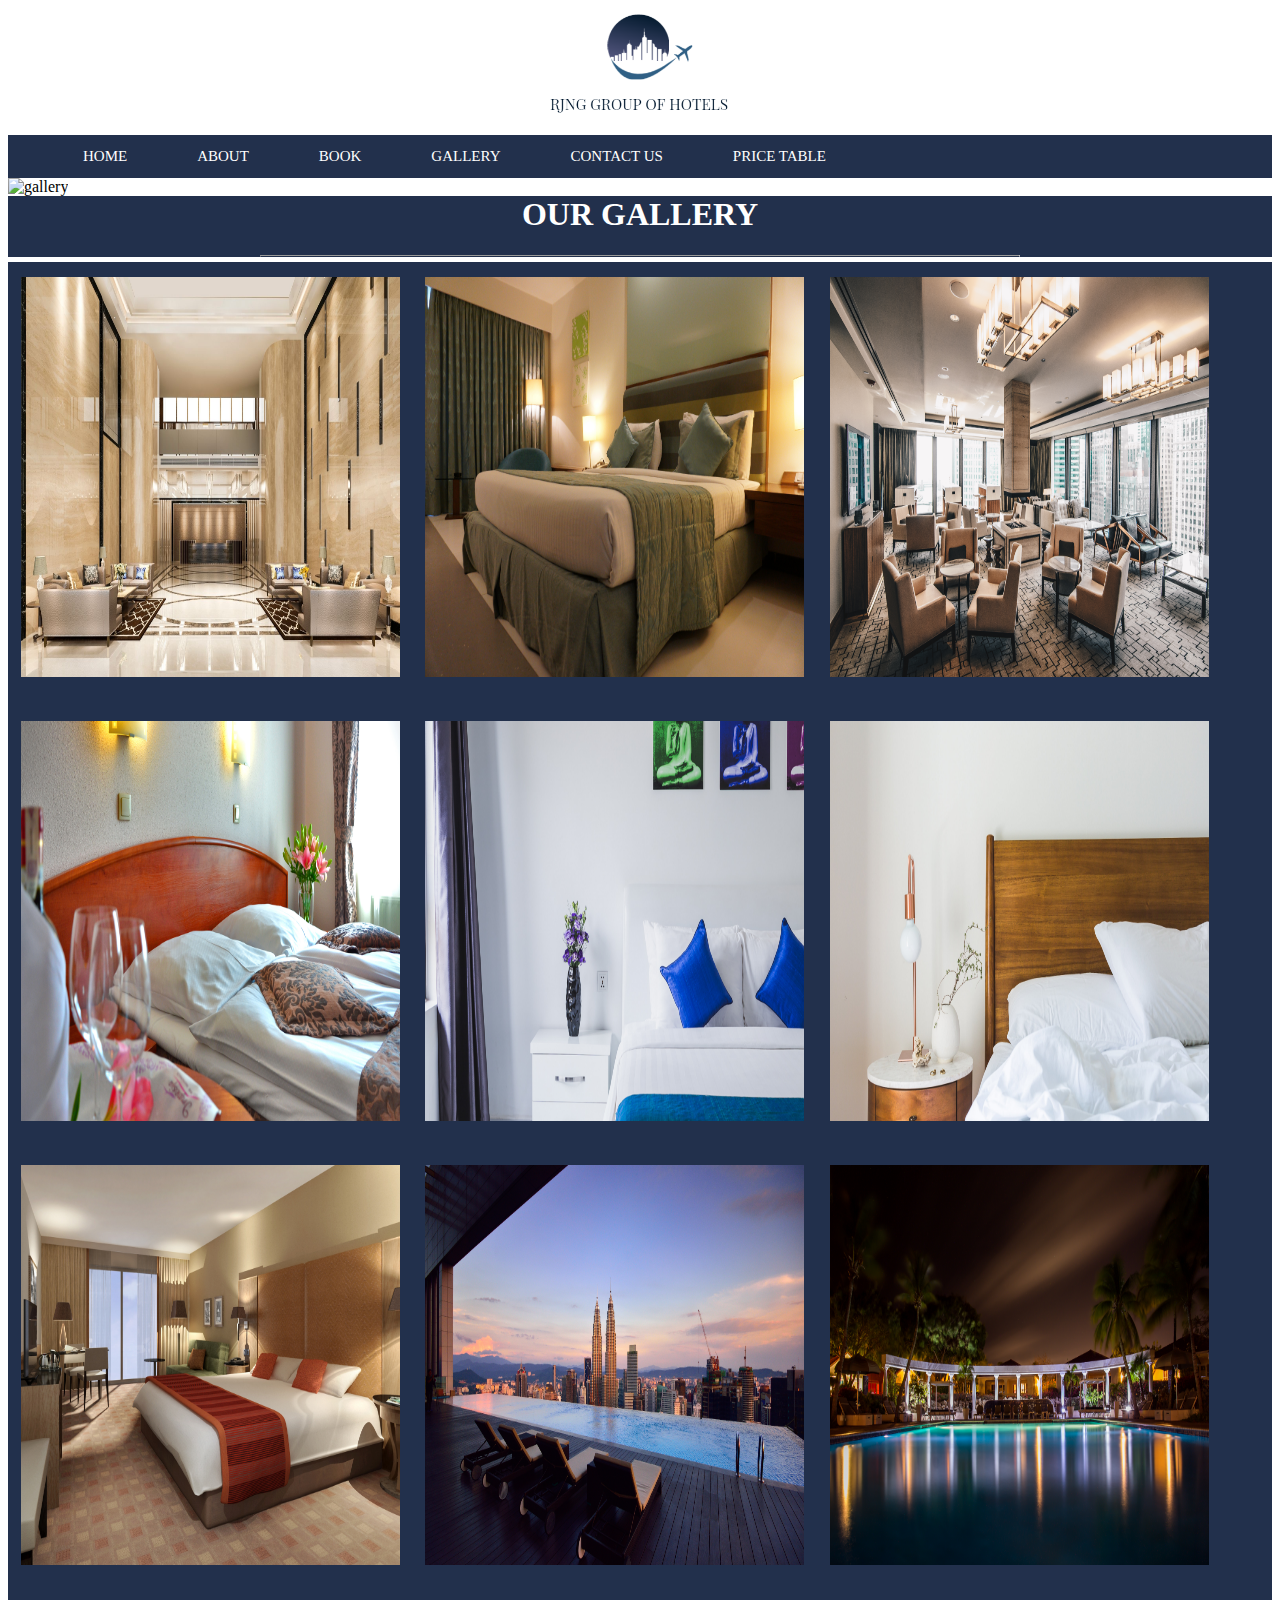
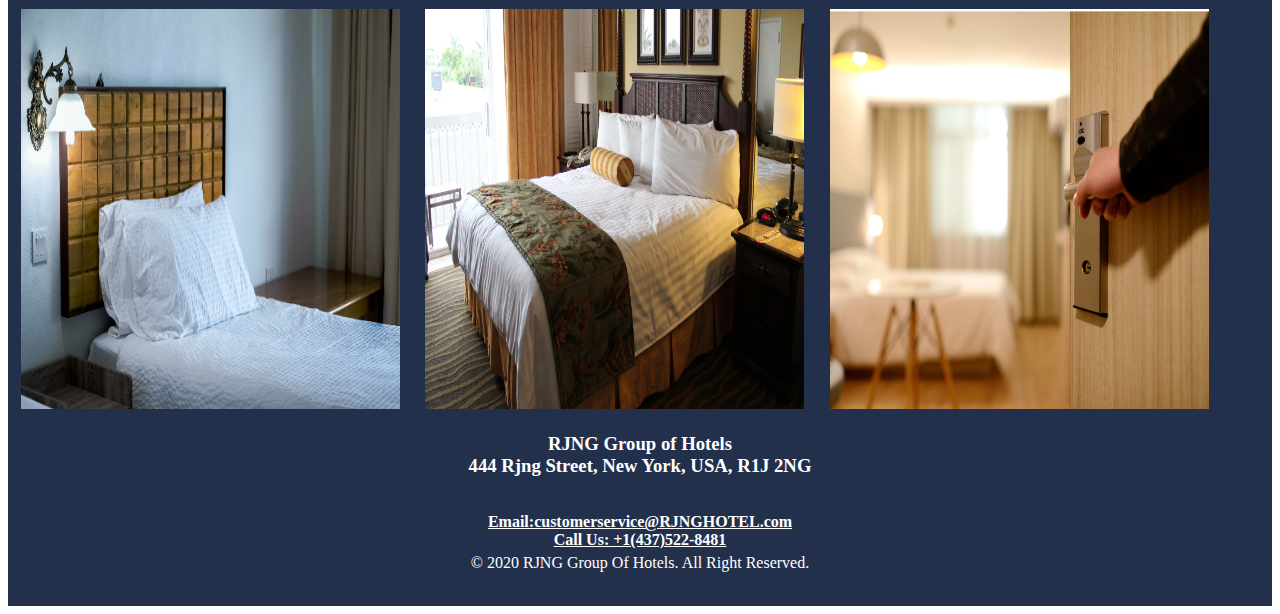
==== Gallery.html @ 240fb22d "Initial Commit" ====
<!DOCTYPE html>
<html lang="en">
    <head>
        <meta charset="UTF-8">
        <meta name="viewport" content="width=device-width, initial-scale=1.0">
        <!--Company name-->
        <title>Gallery - RJNG Group of Hotels</title>
         <!--External style-->
        <link rel="stylesheet" href="css/Gallery.css">
    </head>
    <body>

        <!-- Logo -->
        <div id="image1">
            <a href="index.html"><img src="images/logo1.png"></a>
        </div>
    
        <!--Hyperlinks-->
        <nav>
            <!-- Unordered List -->
            <ul>
                <li> <a href="index.html">HOME</a> </li>
                <li> <a href="About.html">ABOUT</a> </li>
                <li> <a href="Book.html">BOOK</a> </li>
                <li> <a href="Gallery.html">GALLERY</a> </li>
                <li> <a href="Contact.html">CONTACT US</a> </li>
                <li> <a href="Price.html">PRICE TABLE</a> </li>
            </ul>       
        </nav>
        
        <!--Header area -->
        <header>
            <img src="images/gPhoto2.png" alt="gallery">
        </header>

        <!-- main area -->
        <div id="main">
           
            <div id="heading">
                <h1>OUR GALLERY</h1>
                <hr>
           </div>

                <!-- gallery images -->
                <div class="gallaryimage">
                    <a><img src="images/reception.jpg" alt="reception"></a>
                </div>
                <div class="gallaryimage">
                    <img src="images/room4.png" alt="building">
                </div>
                <div class="gallaryimage">
                    <img src="images/restraunt.png" alt="restraunt">
                </div>
                <div class="gallaryimage">
                    <img src="images/room1.jpg" alt="room1">
                </div>
                <div class="gallaryimage">
                    <img src="images/room2.png" alt="room2">
                </div>
                <div class="gallaryimage">
                    <img src="images/Untitled design.png" alt="room3">
                </div>
                <div class="gallaryimage">
                    <img src="images/room .png" alt="activity1">
                </div>
                <div class="gallaryimage">
                    <img src="images/pool2.png" alt="pool2">
                </div>
                <div class="gallaryimage">
                    <img src="images/pool3.png" alt="pool3">
                </div>
                <div class="gallaryimage">
                    <img src="images/rm.png" alt="room1">
                </div>
                <div class="gallaryimage">
                    <img src="images/room12.png" alt="room2">
                </div>
                <div class="gallaryimage">
                    <img src="images/door.png" alt="room3">
                </div>
       </div>
    
    <!--Footer area-->
    <footer>
        <p>&nbsp;</p>
        <h3>RJNG Group of Hotels <br />444 Rjng Street, New York, USA, R1J 2NG</h3><br/>
        <a href="malito:customerservice@RJNGHOTEL.com">Email:customerservice@RJNGHOTEL.com</a><br>
        <a href="tel:+1(437)522-8481">Call Us: +1(437)522-8481</a>
        <p>&copy; 2020 RJNG Group Of Hotels. All Right Reserved.</p><br/>
    </footer>
       
    </body>
</html>
---- css/Gallery.css ----
/* Style for the Gallery page */

/* Style for the logo */

/* Style for the class gallaryimage */
.gallaryimage{
    width:30%;
    margin-right:1%;
    margin-left:1%;
    float:left;
    margin-top:20px;
    margin-bottom:20px;
}
 
/* Style for the image*/
#image1 img{
    display: block;
    margin-left: auto;
    margin-right: auto;
    width: 15%;
    height: 50%;
}

/* Style for the image */
img {
    width: 100%;
    height: 400px; 
}

/* Style for the nav element */
nav {
    width: 100%;
    overflow: hidden;
    background-color: #22304C;
}

/* Style for the lis in navigation */
nav li
{
    list-style-type: none;
}

/* Style for the unordered list */
nav ul{
    margin-top: 0px;
    margin:auto;
    margin-left: 0px;
    width:100%;
}

/* Style for the hyperlinks */
nav a{
    float: left;
    color: white;
    text-align: center;
    padding: 8px 35px;
    font-size: 15px;
    font-family: 'Times New Roman', Times, serif;
    text-decoration: none;
    margin-bottom:5px;
    margin-top:5px;
}

/* Style for the hyperlinks to hover when click */
nav a:hover {
    background-color: darkgray;
    color: black;
}

/* Style for the active */
nav a.active {
    color: white;
}

/* Stlye for the footer area */
footer{
    font-family: 'Times New Roman', Times, serif;
    text-align: center;
    background-color: #22304C;
    color: white;
}

/* Stlye for the paragraph element */
footer p{
    margin-top: 5px;
}

/* style for the hyperlinks in the footer  */
footer a{
    line-height: 0em;
    font-weight: bold;
    color:white; 
}

/* Style for the horizontal line */
hr{
    width: 60%;
    margin: auto;
    border-bottom: 1px dashed #22304C;
}

/*style for gallery*/
#main
{
    text-align: center;
    background-color: #22304C;
}

/* Style for heading */
#heading h1
{
    margin-top: 0%;
    color: white;
    font-family: 'Times New Roman', Times, serif;
}

/* Style for the image  */
#leftimage img
{
    height: 250px;
    width: 300px;
    float: left;
    margin-left: 10%;
    border: 3px solid white;
}

/* Style for the image  */
#middleimage img
{

    height: 250px;
    width: 300px;
    float: right;
    margin-right: 10%;
    border: 3px solid white;
    
}

/* Style for the image  */
#rightimage img
{
    height: 250px;
    width: 300px;
    border: 3px solid white;
}

/* media query for Desktop viewport size */
/* changing min-width to  884px  */
@media only screen and (min-width: 900px) {
    
    /* Style for the unorderedlist  */
    nav ul{
        margin-top: 0px;
        margin:auto;
        width:100%;
    }
}

/* media query for Tablet viewport size */
/* changing min-width to  666px  */
@media only screen and (max-width: 768px) {
    
    /* Style for the link in navigation */
    nav a{
        padding: 8px 20px; 
    }

    /* Style for the image */
    .gallaryimage{
        width:45%;
        margin-right:10px;
        margin-left:10px;
        float:left;
        margin-top:20px;
        margin-bottom:20px;
    }
}

/* media query for Mobile viewport size */
/* changing min-width to  541px  */
@media only screen and (max-width: 425px) {
    
    /* Style for the link in navigation */
    nav li a {
      display: inline-block;
      width:42%;
      margin:auto;
      text-align: left;
    }
    
    /* Style for the list */
    li{
       margin-left: 90px;
    }

    /* Style for the images */
    .gallaryimage{
        width:95%;
        margin-right:10px;
        margin-left:10px;
        float:left;
        margin-top:20px;
        margin-bottom:20px;
    }
  }
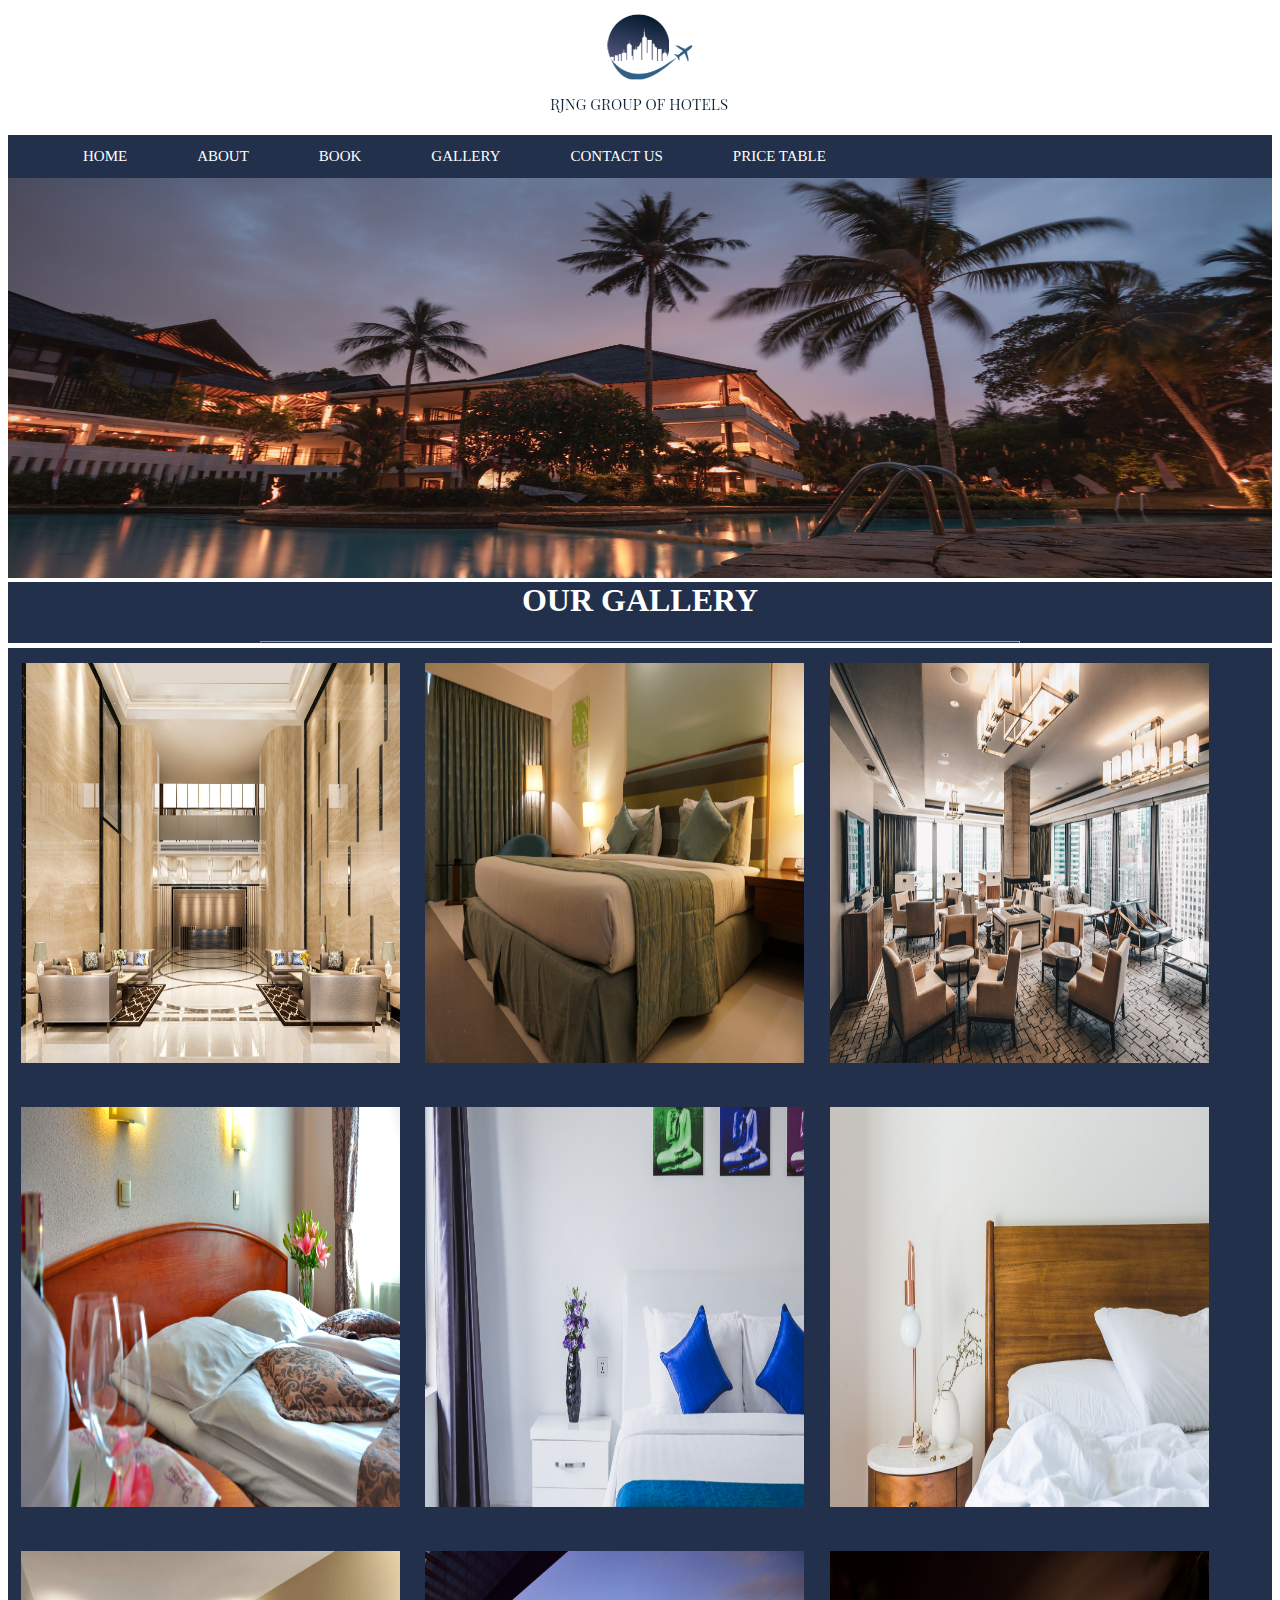
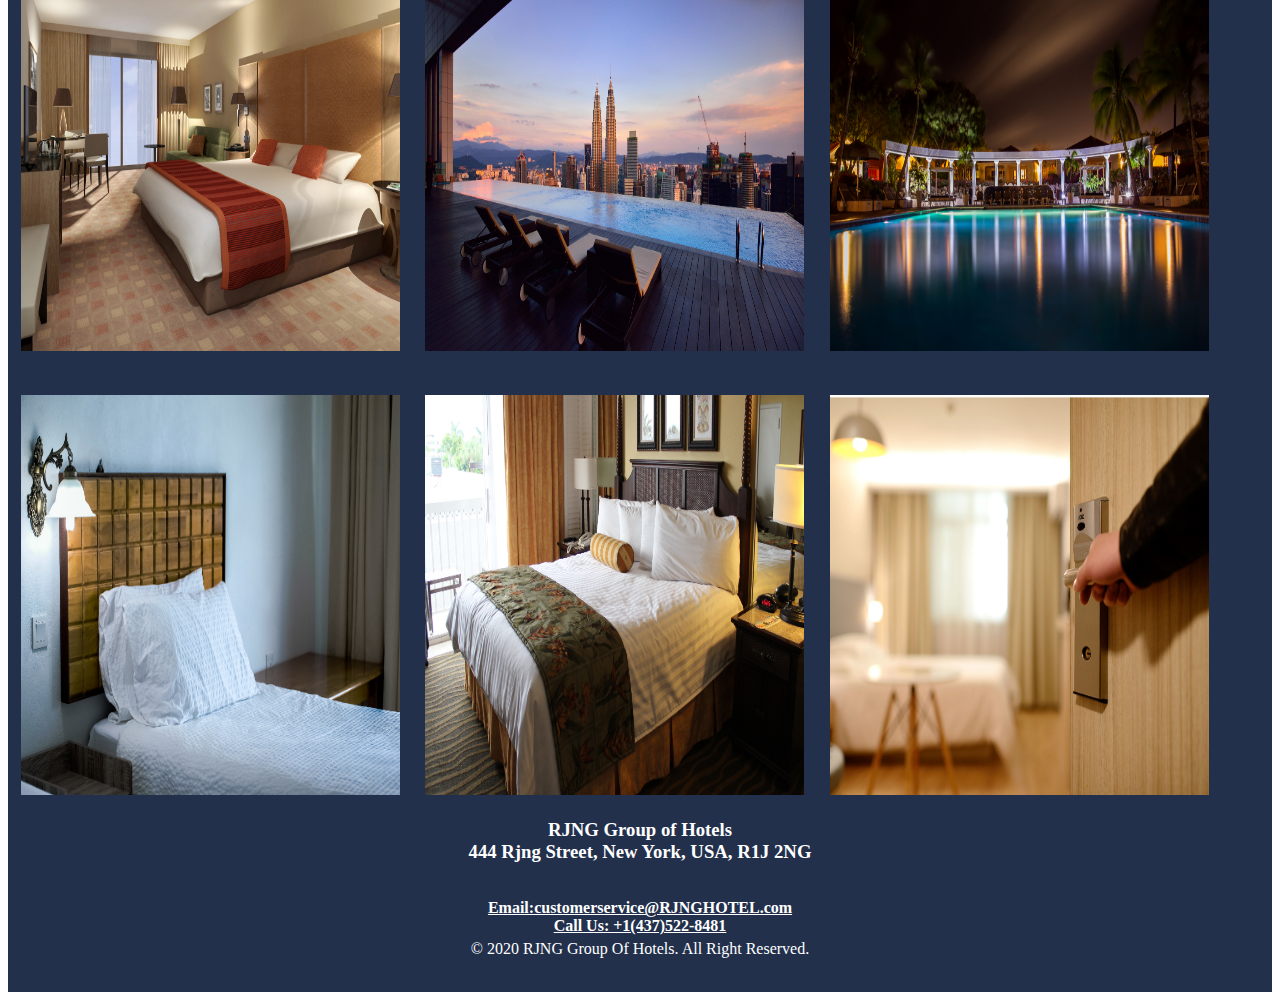
==== commit 0a083ac5: "Update Gallery.html" ====
--- a/Gallery.html
+++ b/Gallery.html
@@ -30,7 +30,7 @@
         
         <!--Header area -->
         <header>
-            <img src="images/gPhoto2.png" alt="gallery">
+            <img src="images/gphoto2.png" alt="gallery">
         </header>
 
         <!-- main area -->
@@ -90,4 +90,4 @@
     </footer>
        
     </body>
-</html>+</html>
